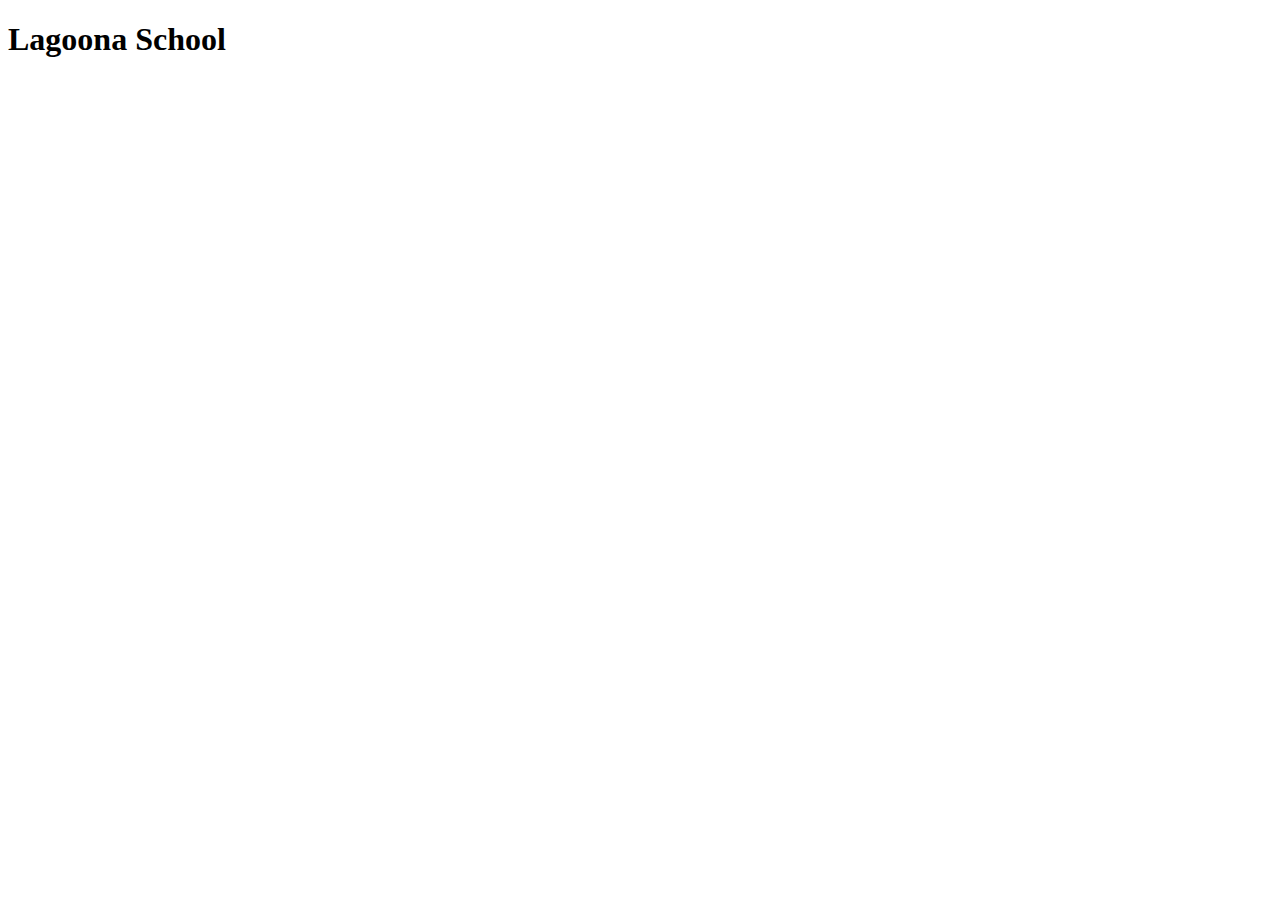
==== index.html @ 4035cf7d "Adição de página home" ====
<!DOCTYPE html> <html lang="pt-br">

<head>
    <meta charset="UTF-8">
    <meta http-equiv="X-UA-Compatible" content="IE=edge">
    <meta name="viewport" content="width=device-width, initial-scale=1.0">
    <title>Login - Laguna School</title>
    <link rel="stylesheet" href="style.css">
    <link rel="icon" type="image/x-icon" href="../img/favicon.png">
</head>

<body>
    <h1>Lagoona School</h1>
</body>

</html>
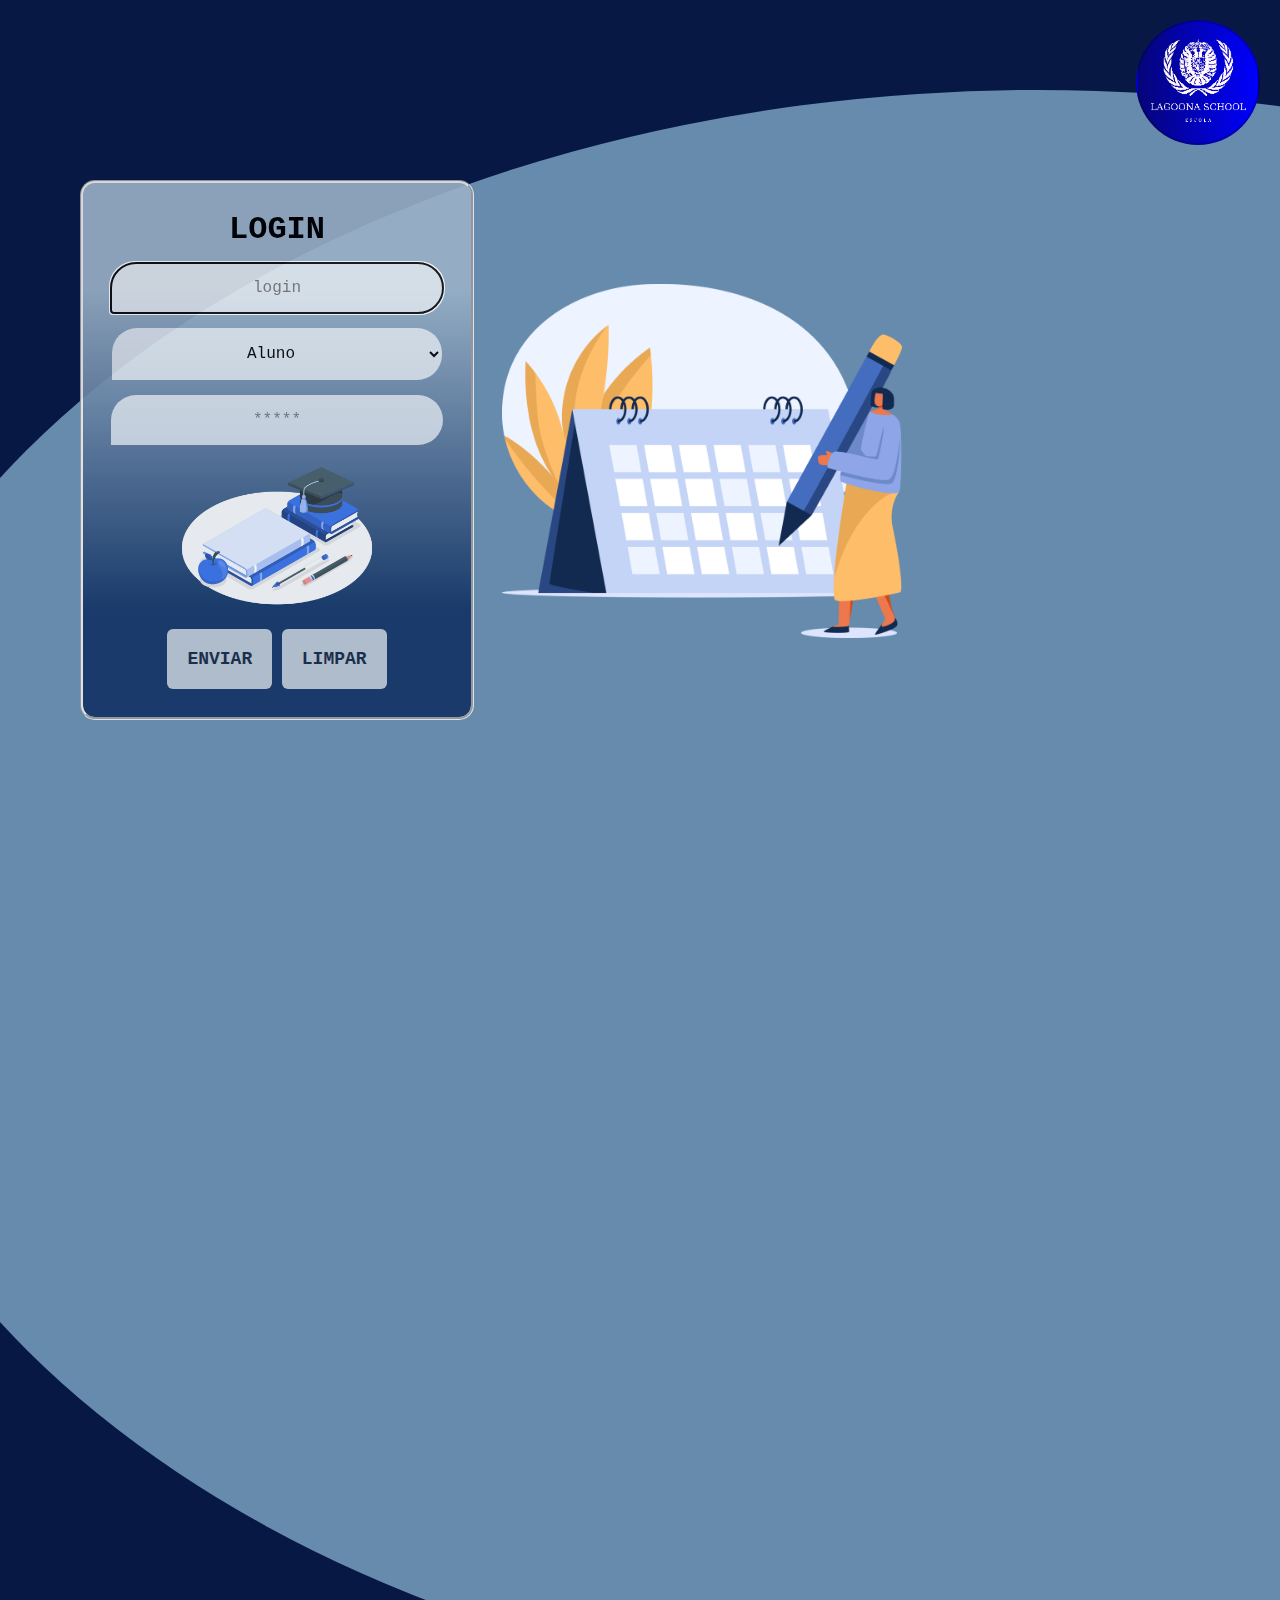
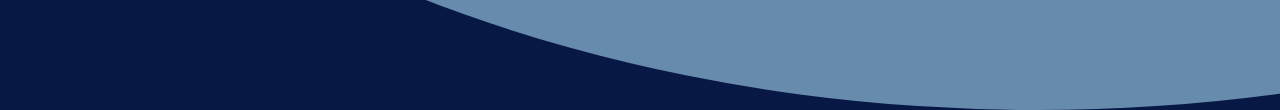
==== commit 47f050f1: "versão final" ====
--- a/index.html
+++ b/index.html
@@ -6,11 +6,39 @@
     <meta name="viewport" content="width=device-width, initial-scale=1.0">
     <title>Login - Laguna School</title>
     <link rel="stylesheet" href="style.css">
-    <link rel="icon" type="image/x-icon" href="../img/favicon.png">
+    <link rel="icon" type="image/x-icon" href="./img/favicon.png">
 </head>
 
 <body>
-    <h1>Lagoona School</h1>
+    <img src="./img/logo.png" id="logo">
+
+    <form id="cadastro" class="cadastro" action="/usuario/aluno/index.html">
+        <h1>LOGIN</h1>
+
+        <input required class="texto" type="text" placeholder="login" autofocus>
+
+        <select id="cargo" class="texto" style="width:330px;" oninput="mudar_opcao()" >
+            <option value="aluno" selected>Aluno</option>
+            <option value="professor">Professor</option>
+            <option value="representante_de_sala">Representante de Sala</option>
+        </select>
+
+        <input required class="texto" type="password" placeholder="*****">
+
+        <img id="img-2" src="./img/livros_escolares.png">
+
+        <div id="caixa-botao">
+            <input type="submit" value="ENVIAR">
+            <input type="reset"  value="LIMPAR">
+        </div>
+    </form>
+    
+    <div id="extras">
+        <img id="img-1" src="./img/fundo_agenda.webp">
+    </div>
+
+    <script src="script.js"></script>
 </body>
 
-</html>+</html>
+
--- a/style.css
+++ b/style.css
@@ -0,0 +1,120 @@
+* {
+    /* fonte ( Courier new ) e centralização */
+    font-family: 'Courier New', Courier, monospace;
+    text-align: center;
+
+    /* Remove as bordas de todos os elementos */
+    margin: 0;
+    padding: 0;
+}
+
+body {
+    background-repeat: no-repeat;
+    background-size: cover;
+    background-position: 50%;
+
+    background-color: #081844;
+
+    height: 100vh;
+
+    display: flex;
+    align-items: center;
+
+    overflow: hidden;
+}
+
+.cadastro {
+    margin-left: 80px;
+
+    padding: 28px;
+
+    display: flex;
+    flex-direction: column;
+    align-items: center;
+
+    background-image: linear-gradient(to top, #113263 20%, rgb(154, 177, 199) 80%);
+    opacity: .9;
+
+    border-radius: 15px;
+    border: 3;
+    border-style: groove;
+}
+
+
+.texto {
+    background-color: rgba(255, 255, 255,0.7);
+    border: 0;
+
+    font-size: 16px;
+
+    width: 300px;
+
+    padding: 16px;
+    border-radius: 25px;
+    border-bottom-left-radius: 0px;
+
+    margin-top: 15px;
+}
+
+#img-2 {
+    width: 200px;
+
+    margin-top: 20px;
+    margin-bottom: 20px;
+}
+
+#extras {
+    background-color: rgb(102, 139, 173);
+
+    position: absolute;
+    transform: translate( -60%, -50% );
+    left: 100%;
+    top: 100%;
+    z-index: -5;
+
+    display: flex;
+
+    height: 180%;
+    aspect-ratio: 3/2;
+
+    border-radius: 50%;
+}
+
+#img-1 {
+    width: 400px;
+    height: fit-content;
+
+    margin-left: 28%;
+    margin-top: 8%;
+}
+
+input[type="submit"], input[type="reset"] {
+    padding: 20px;
+
+    background-color: rgb(255, 255, 255);
+    opacity: .7;
+
+    border-radius: 6px;
+    border: 0;
+
+    color: rgb(22, 31, 51);
+    font-size: 18px;
+    font-weight: bolder;
+    position: relative;
+}
+
+#logo {
+    /* Borda circular da logo */
+    border-radius: 100%;
+    border: 2px rgba( 0, 0, 0, 0.2 ) solid;
+
+    background-image: linear-gradient( to right, rgb(5, 5, 121), blue );
+
+    /* Tamanho da imagem */
+    width: 120px;
+
+    /* Posicionamento da logo */
+    position: absolute;
+    right: 20px;
+    top: 20px;
+}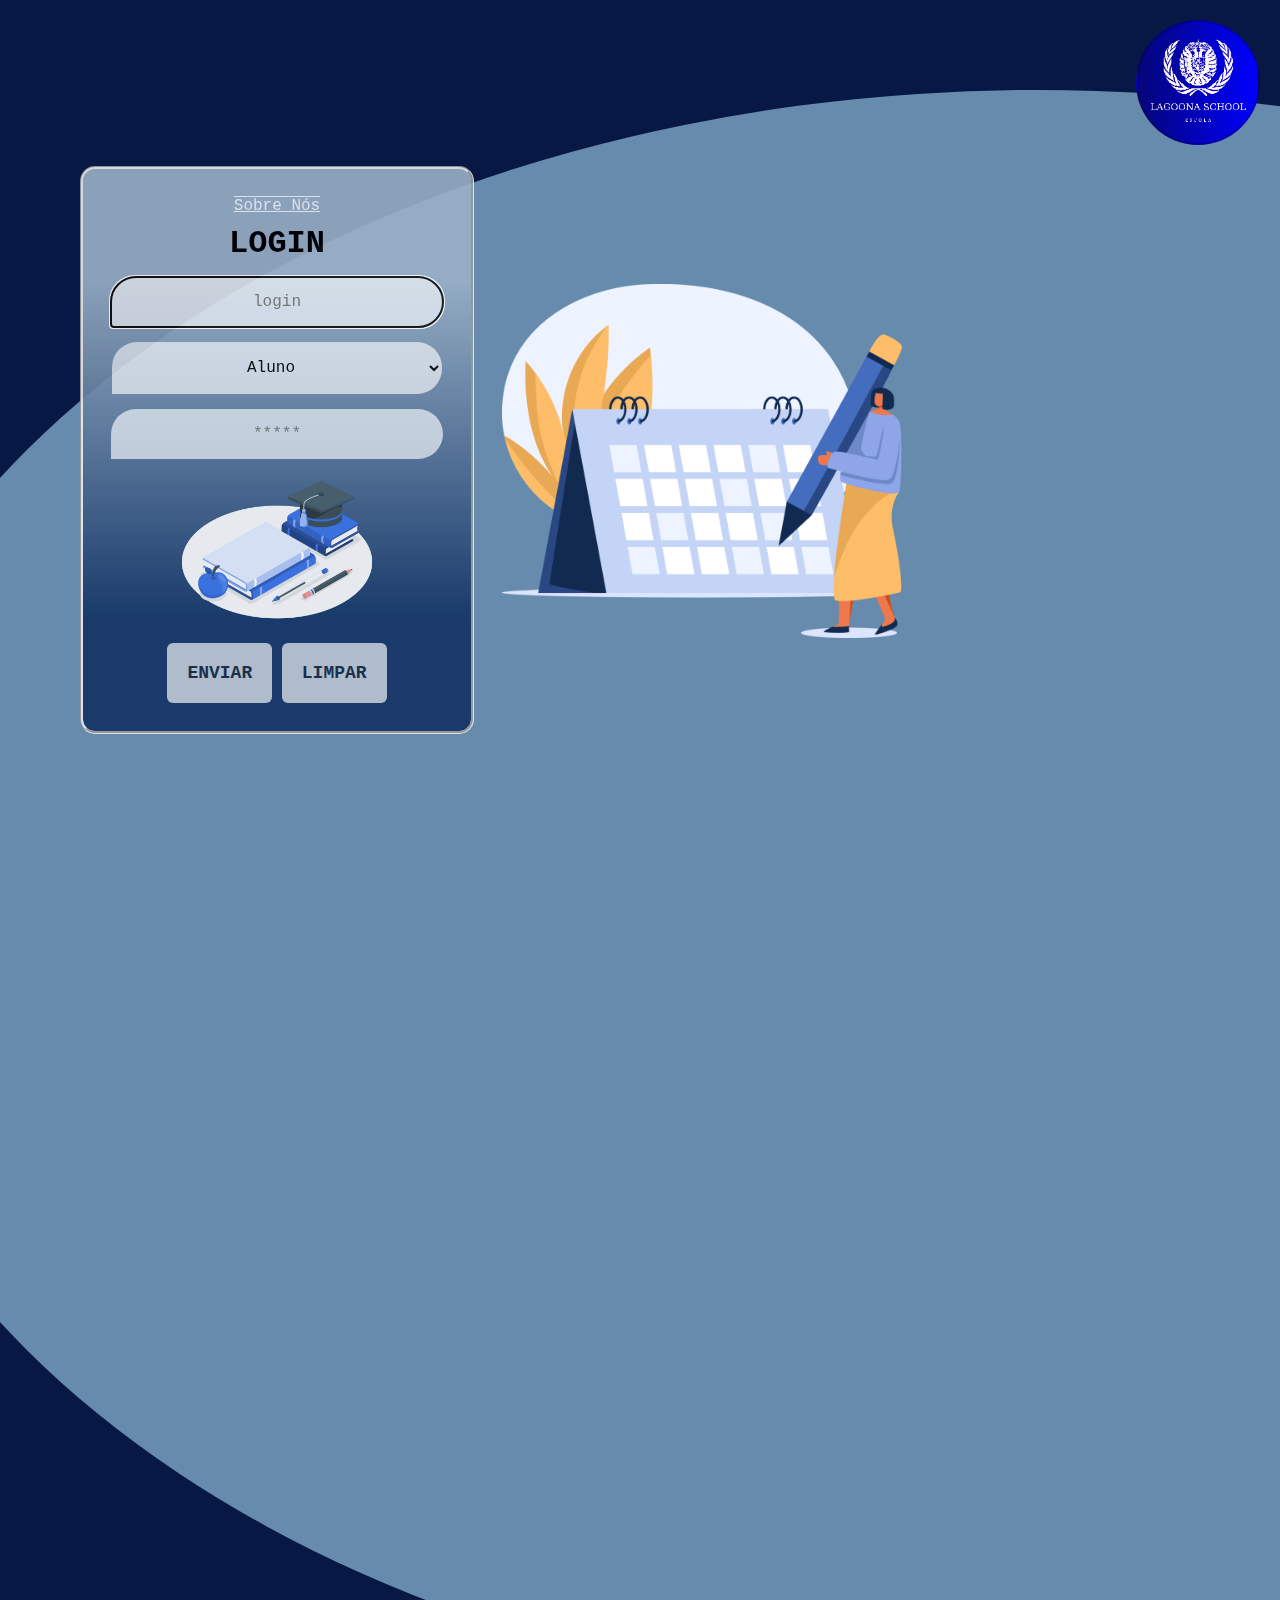
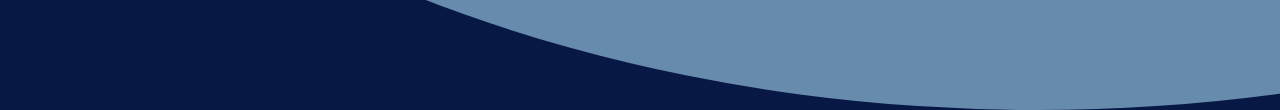
==== commit c8a9edba: "oficial version" ====
--- a/index.html
+++ b/index.html
@@ -12,10 +12,11 @@
 <body>
     <img src="./img/logo.png" id="logo">
 
-    <form id="cadastro" class="cadastro" action="/usuario/aluno/index.html">
+    <form id="cadastro" class="cadastro">
+        <a href="./sobre" id="sobre">Sobre Nós</a>
         <h1>LOGIN</h1>
 
-        <input required class="texto" type="text" placeholder="login" autofocus>
+        <input class="texto" type="text" placeholder="login" autofocus required>
 
         <select id="cargo" class="texto" style="width:330px;" oninput="mudar_opcao()" >
             <option value="aluno" selected>Aluno</option>
@@ -23,7 +24,7 @@
             <option value="representante_de_sala">Representante de Sala</option>
         </select>
 
-        <input required class="texto" type="password" placeholder="*****">
+        <input class="texto" type="password" placeholder="*****" required>
 
         <img id="img-2" src="./img/livros_escolares.png">
 
--- a/style.css
+++ b/style.css
@@ -117,4 +117,10 @@
     position: absolute;
     right: 20px;
     top: 20px;
+}
+
+#sobre {
+    color: aliceblue;
+    text-decoration: overline underline;
+    margin-bottom: 10px;
 }